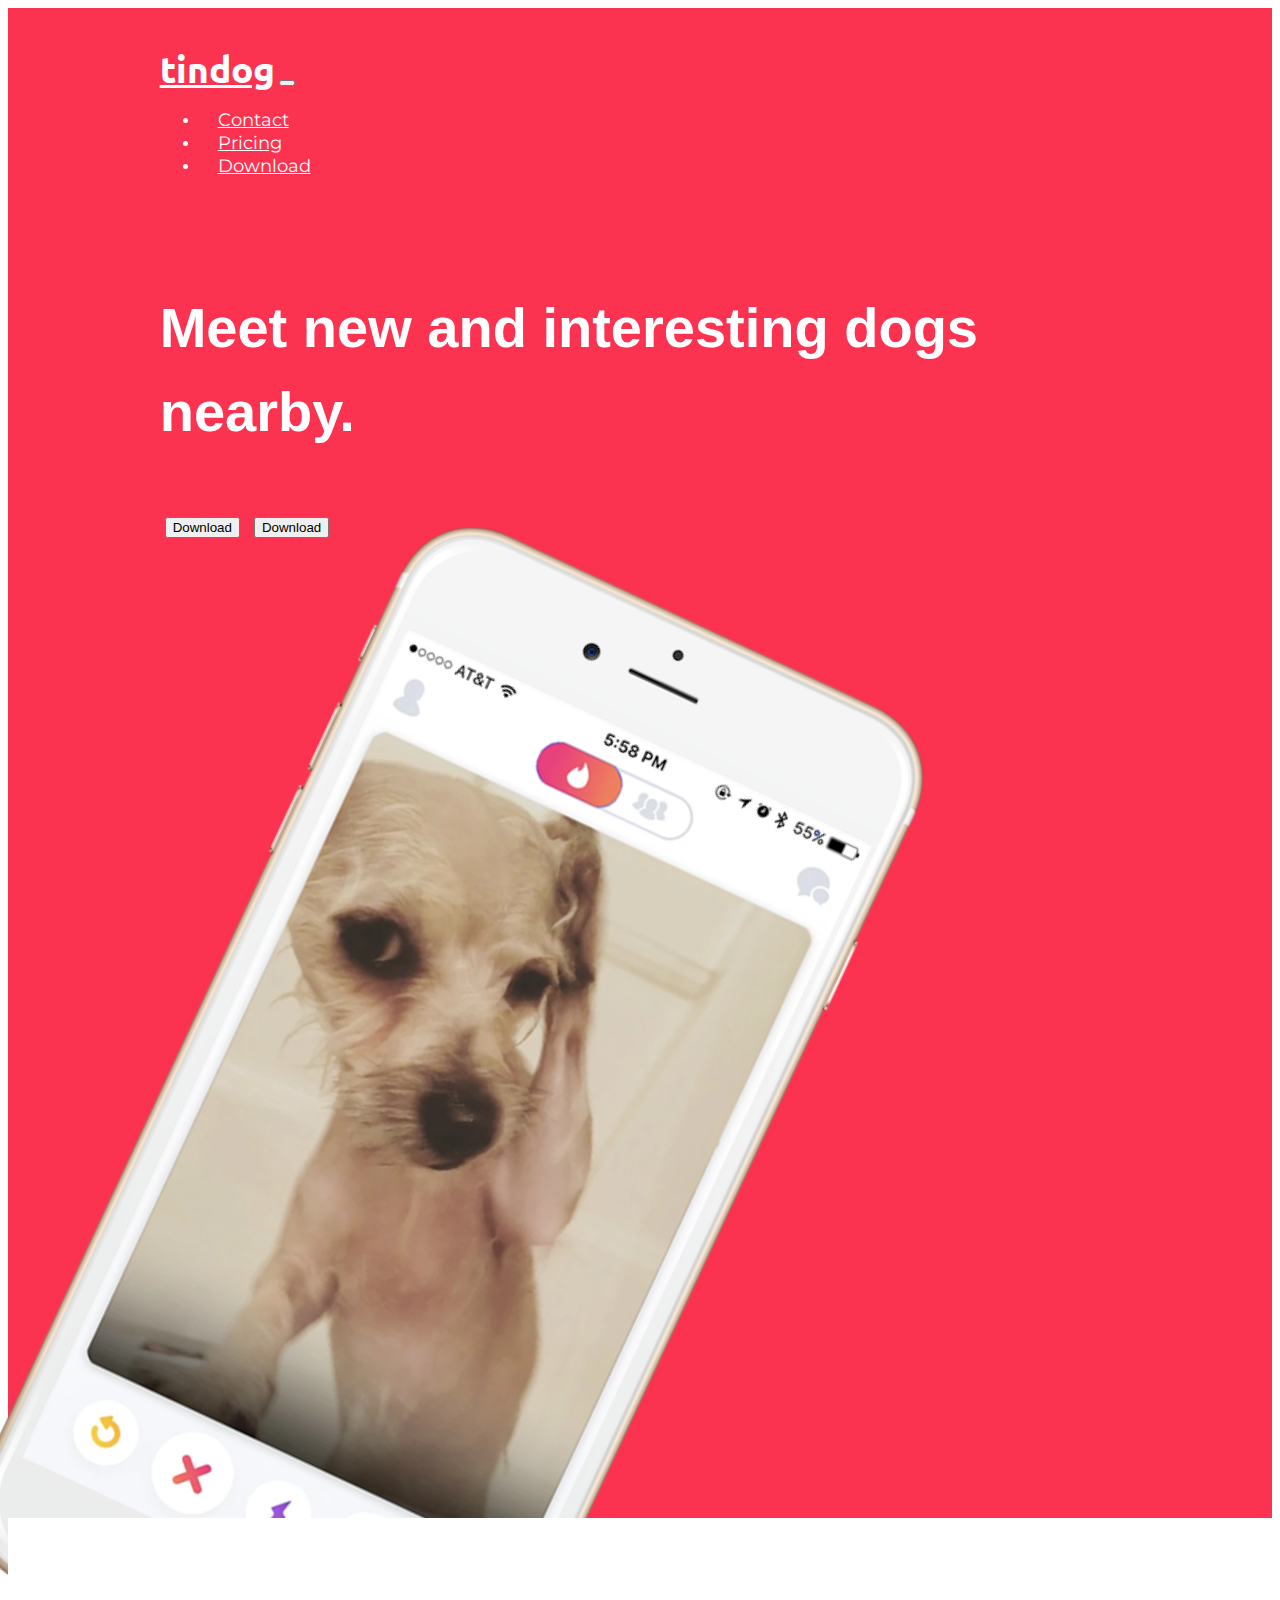
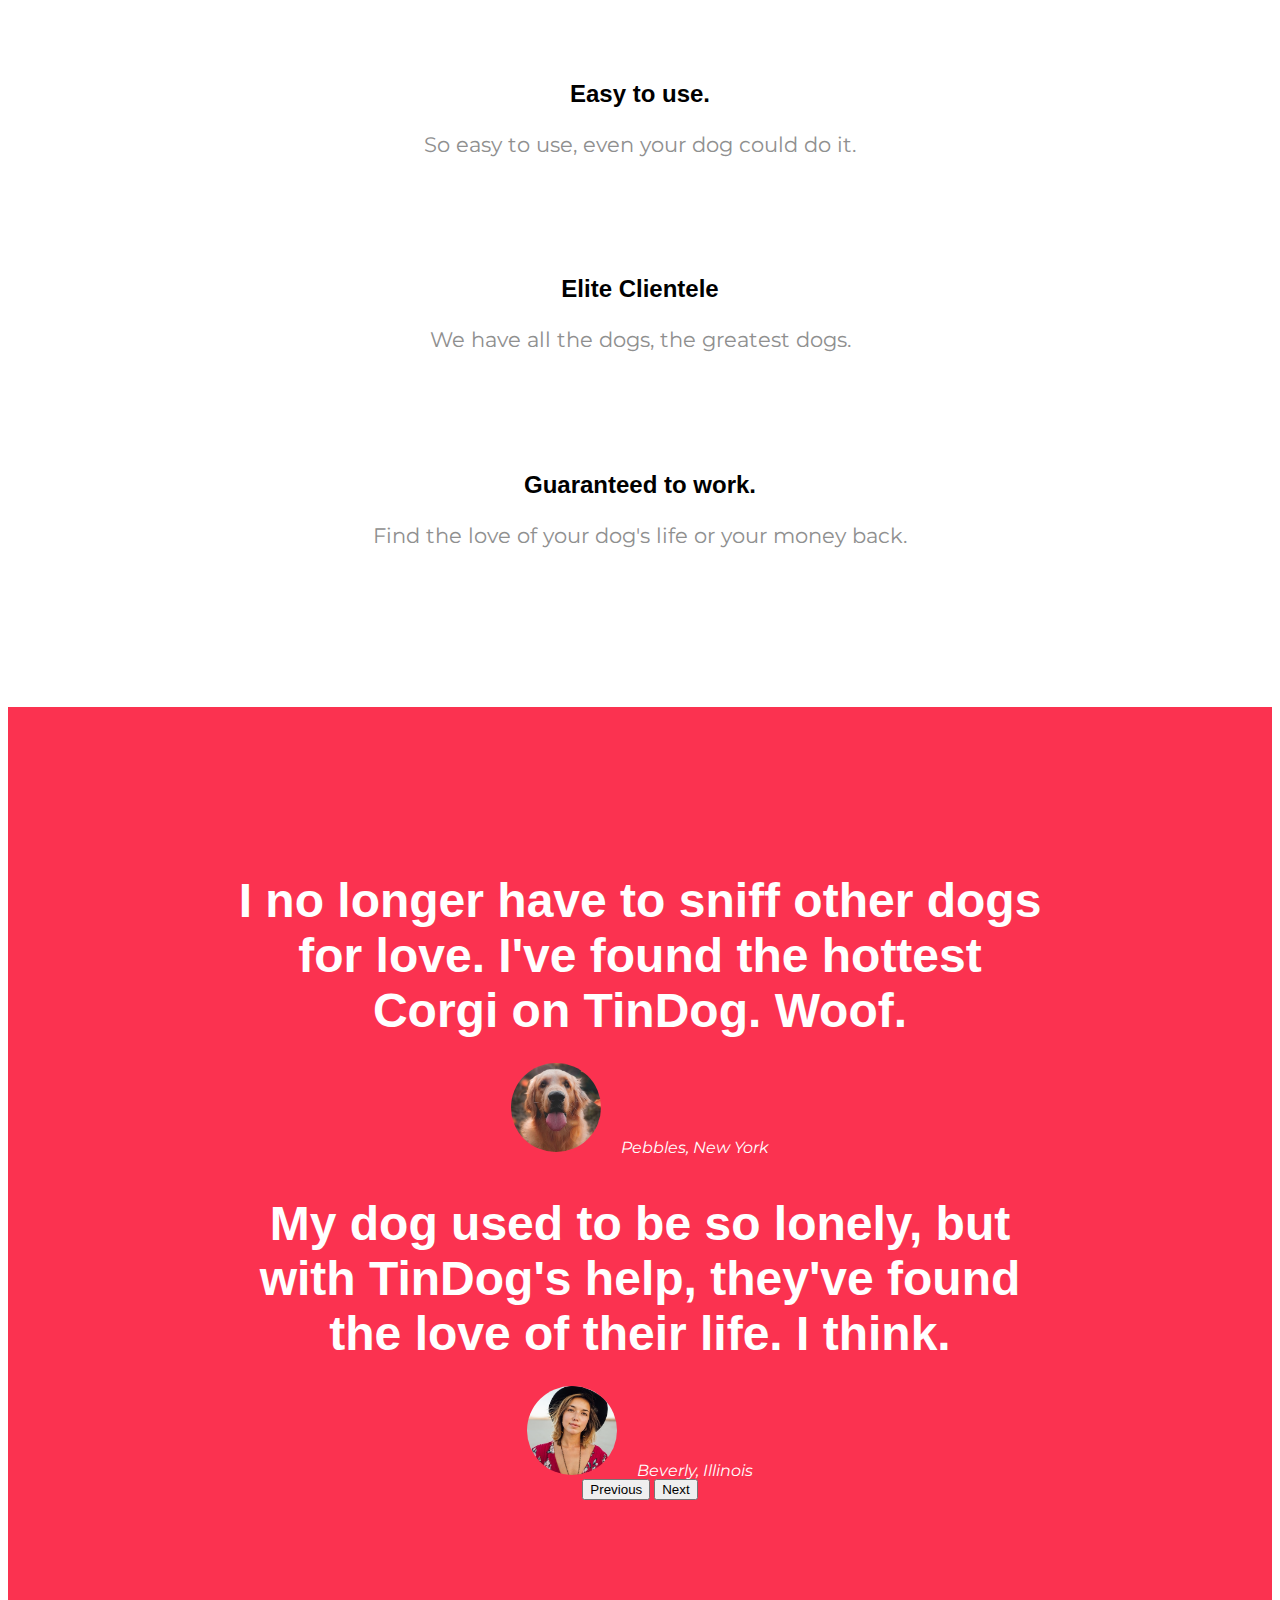
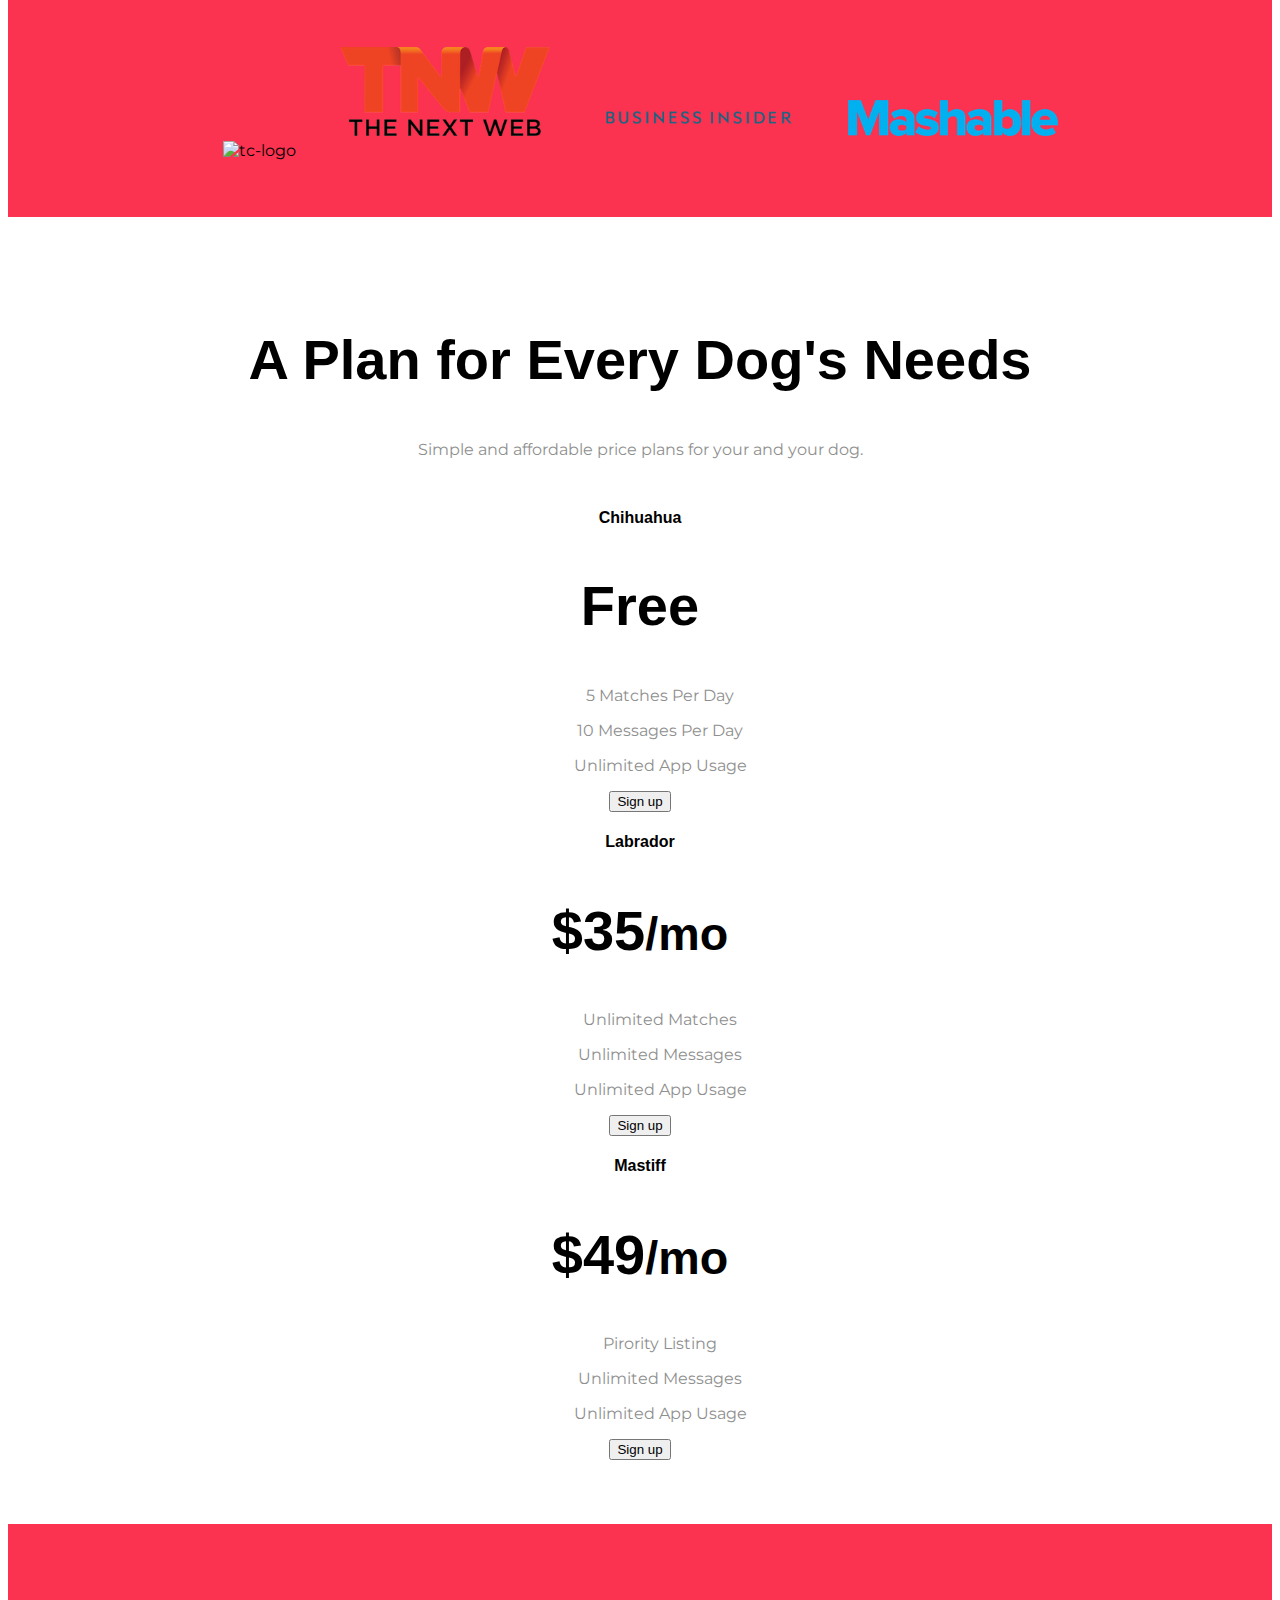
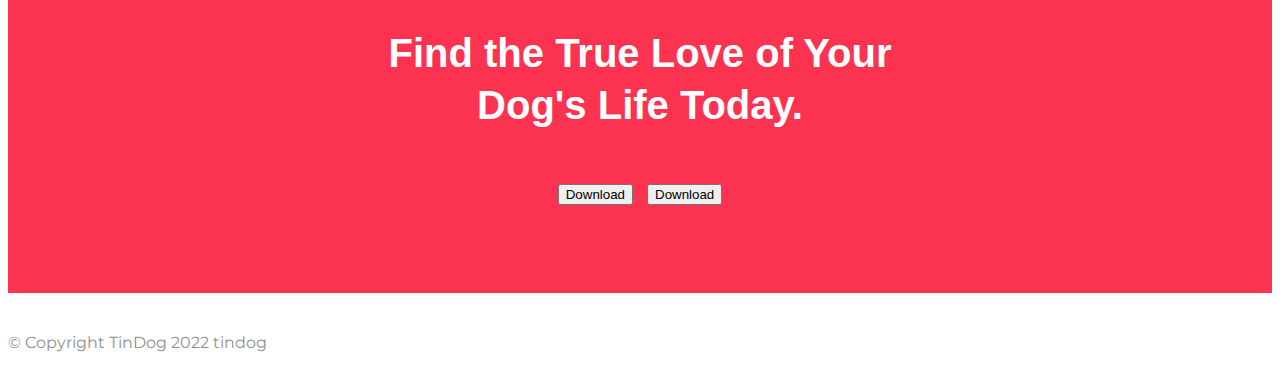
==== index.html @ 0bcb54ca "Adding new project" ====
<!DOCTYPE html>
<html>
  <head>
    <meta charset="utf-8" />
    <title>TinDog</title>
    <!-- CSS only -->
    <link
      href="https://cdn.jsdelivr.net/npm/bootstrap@5.2.1/dist/css/bootstrap.min.css"
      rel="stylesheet"
      integrity="sha384-iYQeCzEYFbKjA/T2uDLTpkwGzCiq6soy8tYaI1GyVh/UjpbCx/TYkiZhlZB6+fzT"
      crossorigin="anonymous"
    />
    <!-- JavaScript Bundle with Popper -->
    <script
      src="https://cdn.jsdelivr.net/npm/bootstrap@5.2.1/dist/js/bootstrap.bundle.min.js"
      integrity="sha384-u1OknCvxWvY5kfmNBILK2hRnQC3Pr17a+RTT6rIHI7NnikvbZlHgTPOOmMi466C8"
      crossorigin="anonymous"
    ></script>

    <link rel="stylesheet" href="css/styles.css" />
    <!-- Google font -->
    <link rel="preconnect" href="https://fonts.googleapis.com" />
    <link rel="preconnect" href="https://fonts.gstatic.com" crossorigin />
    <link
      href="https://fonts.googleapis.com/css2?family=Montserrat:wght@100;400;600&family=Ubuntu:wght@300;400;700&display=swap"
      rel="stylesheet"
    />

    <!-- font awesome links -->
    <script
      src="https://kit.fontawesome.com/67a561868f.js"
      crossorigin="anonymous"
    ></script>
  </head>

  <body>
    <section id="title">
      <div class="container-fluid title-container">
        <!-- Nav Bar -->
        <nav class="navbar navbar-expand-lg navbar-dark">
          <div class="container-fluid navbar-container">
            <a href="#" class="navbar-brand">tindog</a>
            <button
              class="navbar-toggler"
              type="button"
              data-bs-toggle="collapse"
              data-bs-target="#navbarToggler"
              aria-controls="navbarTogglerDemo02"
              aria-expanded="false"
              aria-label="Toggle navigation"
            >
              <span class="navbar-toggler-icon"></span>
            </button>
            <div class="collapse navbar-collapse" id="navbarToggler">
              <ul class="navbar-nav ms-auto">
                <li class="nav-item">
                  <a href="#" class="nav-link">Contact</a>
                </li>
                <li class="nav-item">
                  <a href="#" class="nav-link">Pricing</a>
                </li>
                <li class="nav-item">
                  <a href="#" class="nav-link">Download</a>
                </li>
              </ul>
            </div>
          </div>
        </nav>

        <!-- <nav class="navbar navbar-expand-lg">
          <button class="navbar-toggler" type="button" data-toggle="collapse" data-target="#navbarTogglerDemo01" aria-controls="navbarTogglerDemo01" aria-expanded="false" aria-label="Toggle navigation">
            <span class="navbar-toggler-icon"></span>
          </button>
          <div class="collapse navbar-collapse" id="navbarTogglerDemo01">
            <a class="navbar-brand" href="#">tindog</a>
            <ul class="navbar-nav mr-auto mt-2 mt-lg-0 ms-auto">
              <li class="nav-item active">
                <a class="nav-link" href="#">Contact</a>
              </li>
              <li class="nav-item">
                <a class="nav-link" href="#">Pricing</a>
              </li>
              <li class="nav-item">
                <a class="nav-link" href="#">Download</a>
              </li>
            </ul>
          </div>
        </nav> -->

        <!-- Title -->
        <div class="intro">
          <div class="row">
            <div class="col-xl-6">
              <h1>Meet new and interesting dogs nearby.</h1>
              <button type="button" class="btn btn-dark btn-lg download-btn">
                <i class="fa-brands fa-apple"></i> Download
              </button>
              <button
                type="button"
                class="btn btn-outline-light btn-lg download-btn"
              >
                <i class="fa-brands fa-google-play"></i> Download
              </button>
            </div>

            <div class="col-lg-6" id="sample-img-div">
              <img
                src="images/iphone6.png"
                alt="iphone-mockup"
                id="title-img"
              />
            </div>
          </div>
        </div>
      </div>
    </section>

    <!-- Features -->

    <section id="features">
      <div class="row">
        <div class="col-lg-4 feature-items">
          <i class="fa-sharp fa-solid fa-circle-check feature-icon"></i>
          <h3>Easy to use.</h3>
          <p>So easy to use, even your dog could do it.</p>
        </div>
        <div class="col-lg-4 feature-items">
          <i class="fa-solid fa-bullseye feature-icon"></i>
          <h3>Elite Clientele</h3>
          <p>We have all the dogs, the greatest dogs.</p>
        </div>
        <div class="col-lg-4 feature-items">
          <i class="fa-solid fa-heart feature-icon"></i>
          <h3>Guaranteed to work.</h3>
          <p>Find the love of your dog's life or your money back.</p>
        </div>
      </div>
    </section>

    <!-- Testimonials -->

    <section id="testimonials">
      <div
        id="carouselExampleControls"
        class="carousel slide"
        data-bs-ride="carousel"
      >
        <div class="carousel-inner">
          <div class="carousel-item active">
            <h2>
              I no longer have to sniff other dogs for love. I've found the
              hottest Corgi on TinDog. Woof.
            </h2>
            <img src="images/dog-img.jpg" alt="dog-profile" />
            <em>Pebbles, New York</em>
          </div>
          <div class="carousel-item">
            <h2 class="testimonial-text">
              My dog used to be so lonely, but with TinDog's help, they've found
              the love of their life. I think.
            </h2>
            <img
              class="testimonial-image"
              src="images/lady-img.jpg"
              alt="lady-profile"
            />
            <em>Beverly, Illinois</em>
          </div>
        </div>
        <button
          class="carousel-control-prev"
          type="button"
          data-bs-target="#carouselExampleControls"
          data-bs-slide="prev"
        >
          <span class="carousel-control-prev-icon" aria-hidden="true"></span>
          <span class="visually-hidden">Previous</span>
        </button>
        <button
          class="carousel-control-next"
          type="button"
          data-bs-target="#carouselExampleControls"
          data-bs-slide="next"
        >
          <span class="carousel-control-next-icon" aria-hidden="true"></span>
          <span class="visually-hidden">Next</span>
        </button>
      </div>
    </section>

    <!-- Press -->

    <section id="press">
      <img src="images/techcrunch.png" alt="tc-logo" />
      <img src="images/tnw.png" alt="tnw-logo" />
      <img src="images/bizinsider.png" alt="biz-insider-logo" />
      <img src="images/mashable.png" alt="mashable-logo" />
    </section>

    <!-- Pricing -->

    <section id="pricing">
      <h1>A Plan for Every Dog's Needs</h1>
      <p class="gray">Simple and affordable price plans for your and your dog.</p>

      <div class="row" id="pricing-cards">
        <div class="col-md-6 col-lg-4 col-sm-12">
          <div class="card mb-4 rounded-3 shadow-sm">
            <div class="card-header py-3">
              <h4 class="my-0">Chihuahua</h4>
            </div>
            <div class="card-body">
              <h1 class="card-title pricing-card-title">Free</h1>
              <ul class="list-unstyled mt-3 mb-4">
                <p>5 Matches Per Day</p>
                <p>10 Messages Per Day</p>
                <p>Unlimited App Usage</p>
              </ul>
              <button
                type="button"
                class="w-100 btn btn-lg btn-outline-dark"
              >
                Sign up
              </button>
            </div>
          </div>
        </div>
        <div class="col col-md-6 col-lg-4 col-sm-12">
          <div class="card mb-4 rounded-3 shadow-sm">
            <div class="card-header py-3">
              <h4 class="my-0">Labrador</h4>
            </div>
            <div class="card-body">
              <h1 class="card-title pricing-card-title">
                $35<small class="text-muted fw-light">/mo</small>
              </h1>
              <ul class="list-unstyled mt-3 mb-4">
                <p>Unlimited Matches</p>
                <p>Unlimited Messages</p>
                <p>Unlimited App Usage</p>
              </ul>
              <button type="button" class="w-100 btn btn-lg btn-dark">
                Sign up
              </button>
            </div>
          </div>
        </div>
        <div class="col col-md-12 col-lg-4">
          <div class="card mb-4 rounded-3 shadow-sm border-dark">
            <div class="card-header py-3 text-bg-dark border-dark">
              <h4 class="my-0">Mastiff</h4>
            </div>
            <div class="card-body">
              <h1 class="card-title pricing-card-title">
                $49<small class="text-muted fw-light">/mo</small>
              </h1>
              <ul class="list-unstyled mt-3 mb-4">
                <p>Pirority Listing</p>
                <p>Unlimited Messages</p>
                <p>Unlimited App Usage</p>
              </ul>
              <button type="button" class="w-100 btn btn-lg btn-dark">
                Sign up
              </button>
            </div>
          </div>
        </div>
      </div>
    </section>

    <!-- Call to Action -->

    <section id="cta">
      <h3>Find the True Love of Your Dog's Life Today.</h3>
      <!-- <button type="button">Download</button>
      <button type="button">Download</button> -->
      <button type="button" class="btn btn-dark btn-lg download-btn">
        <i class="fa-brands fa-apple"></i> Download
      </button>
      <button
        type="button"
        class="btn btn-outline-light btn-lg download-btn"
      >
        <i class="fa-brands fa-google-play"></i> Download
      </button>
    </section>

    <!-- Footer -->

    <footer id="footer">
      <div class="footer-icon">
        <i class="fa-brands fa-twitter"></i>
        <i class="fa-brands fa-facebook-f"></i>
        <i class="fa-solid fa-envelope"></i>
        <i class="fa-brands fa-instagram"></i>
      </div>
      <p class="gray">© Copyright TinDog 2022 tindog</p>
    </footer>
  </body>
</html>
---- css/styles.css ----
/* Making nav bar to slide from side */
@media (max-width: 992px){
    .navbar-collapse{
        position: fixed;
        top: 50px;
        left: 0;
        padding: 0 15px 15px 15px;
        width: 75%;
        height: 100%;
    }
    .navbar-collapse.collapsing{
        left: -75%;
        transition: height 0s ease;
    }
}

/* refactoring - all general selector */
body{
    font-family: "Montserrat";

}

h1{
    font-family: 'Montserrat-Black', sans-serif;
    font-weight: 700;
    font-size: 3.5rem;
    line-height: 1.5;
}

h3{
    font-size: 1.5rem;
    font-family: 'Montserrat-Bold', sans-serif;
    font-weight: bold;
}

h4{
    font-family: 'Montserrat-Black', sans-serif;
    font-weight: 700;
}


#title{
    background-color: #fb3250;
    /* padding: 3% 15%; */
    color: #fff;
    z-index: -1;
    position: relative;
}
.title-container{
    padding: 3% 12%;
}



/* button */
.download-btn{
    margin: 25px 5px
}

/* nav-bar */
.navbar-brand, .nav-link{
    color: #fff;
}
.navbar-brand{
    font-family: 'Ubuntu';
    font-size: 2.3rem;
    font-weight: bold;
}
.nav-item{
    padding: 0px 18px;
}
.nav-link{
    font-size: 1.15rem;
}
.navbar{
    padding: 0px 0px 3.5rem;
}

#title-img{
    width: 60%;
    transform: rotate(25deg);
    z-index: -1;
}
.navbar-container{
    padding-left: 0px;
}

/* features */
#features{
    background-color: #fff;
    padding: 8% 16%;
    text-align: center;
    font-size: 1.3em;
    margin-top: -250px;
    z-index: 1;
}
.feature-icon{
    color: #ef8172;
    font-size: 3rem;
    margin-bottom: 3.5%;
}
.feature-icon:hover{
    color: #fb3250;
}
.feature-items{
    padding: 4.3%;
}

.feature-items p{
    color: #8f8f8f;
}

/* testimonials */
#testimonials{
    background-color:#fb3250;
    text-align: center;
    padding: 10% 4%;
    color: #fff;
}
#testimonials h2{
    color: #fff;
    font-family: 'Montserrat-Bold', sans-serif;
    font-weight: bold;
    font-size: 3em;
    margin-bottom: 3%;
}
.carousel-inner{
    padding: 0 15%;
}
.carousel-item img{
    width: 90px;
    border-radius: 100%;
    margin-right: 2%;
}

/* press */
#press{
    background-color: #fb3250;
    text-align: center;
    padding-bottom: 3%;
}
#press img{
    width: 210px;
    margin: 20px;
}

/* pricing */
.card{
    /* margin: 4% 2%; */
    padding: 0;
    width: 100%;
}
#pricing{
    max-width: 1139px;
    margin: auto;
    padding: 5% 20px;
    text-align: center;
}
#pricing-cards{
    margin-top: 50px;
}
#pricing h2{
    font-weight:5rem;
    font-size: 3rem;
}
.gray{
    color: #8f8f8f;
}
#pricing p{
    color: #8f8f8f;
}


/* cta */
#cta{
    background-color: #fb3250;
    color: #fff;
    text-align: center;
    padding: 5% 28%;
}
#cta h3{
    font-family: 600;
    font-size: 2.5rem;
    line-height: 1.3em;
    margin-bottom: 5%;
}

/* footer */

footer i{
    font-size: 1.2em;
    margin: 10px;
}
footer i:hover{
    color: #fb3250;
}

/* media query breakpoints */
@media (max-width: 1140px){
    #title-img{
        transform: rotate(0);
    }
    #features{
        margin-top: 0px;
    }
    .intro{
        text-align: center;
    }
    #sample-img-div{
        width: 100%;
    }
    #sample-img-div img{
        width: 40%
    }
}
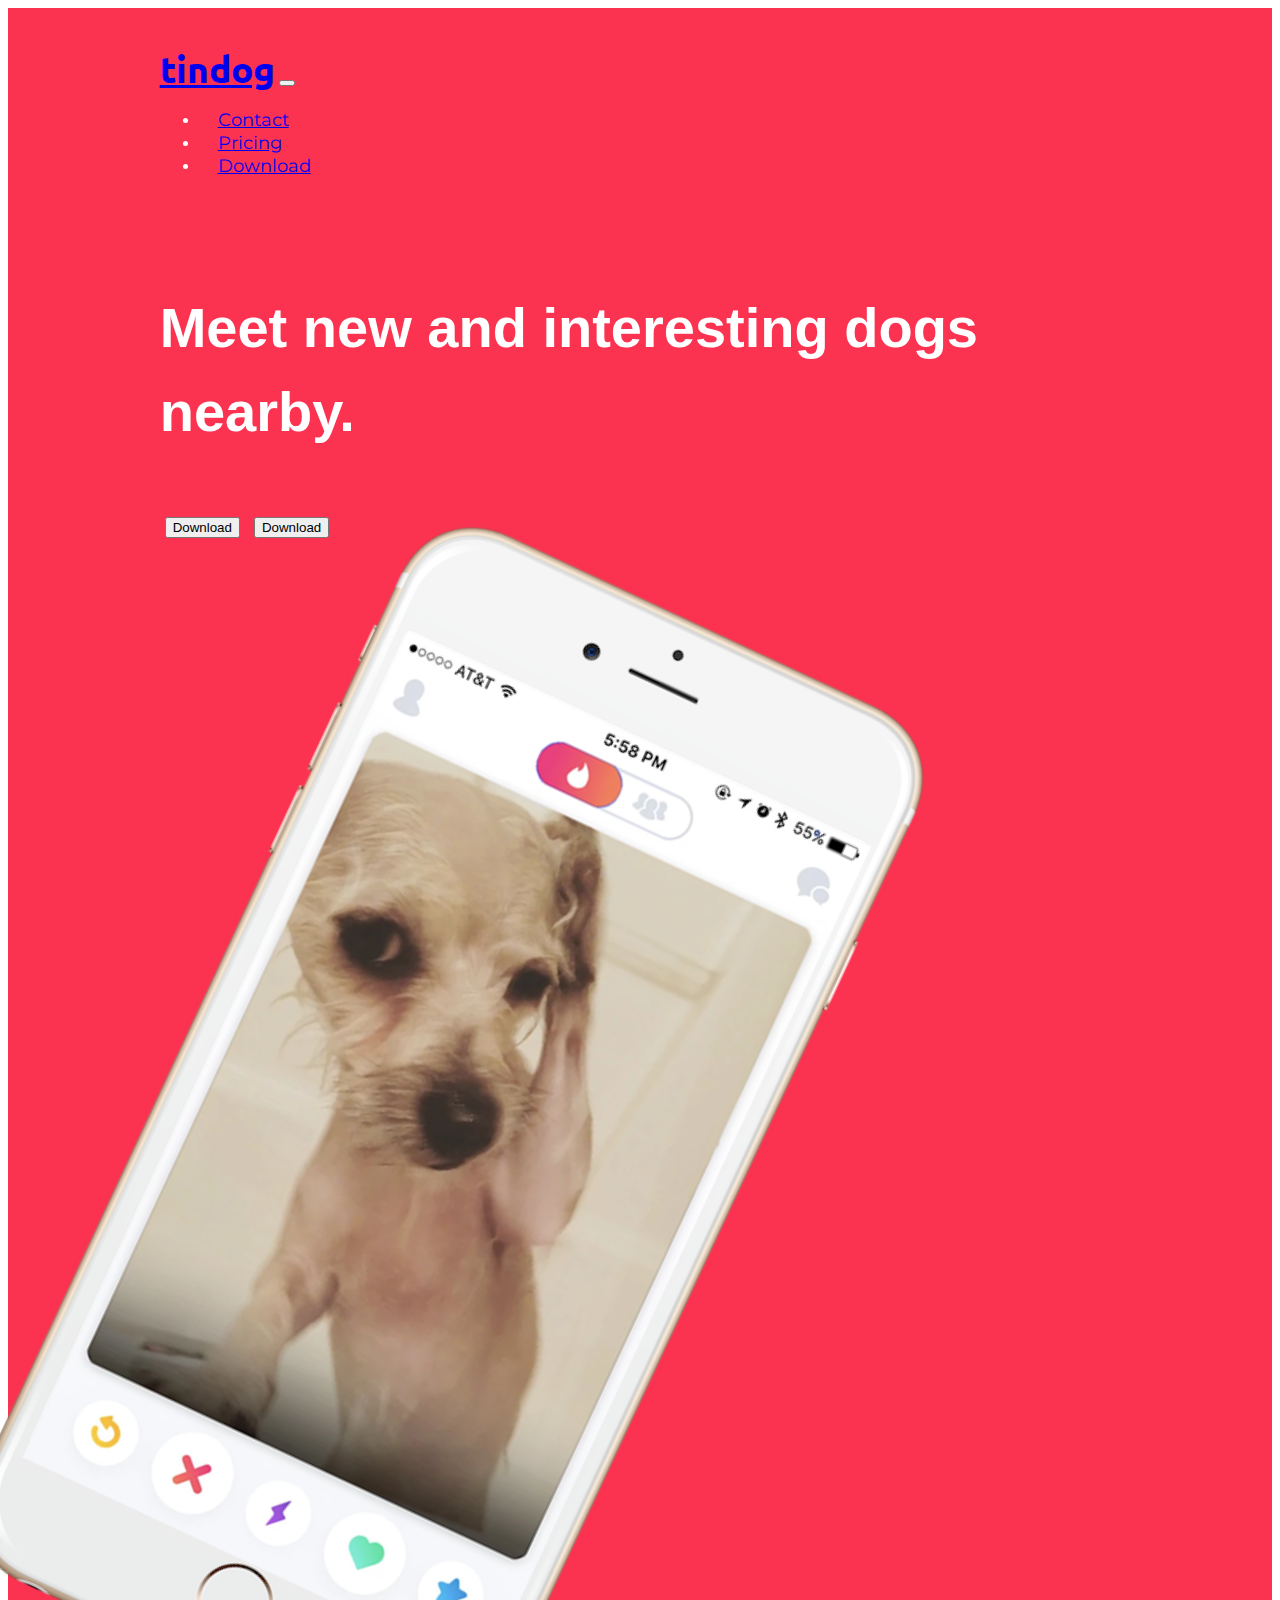
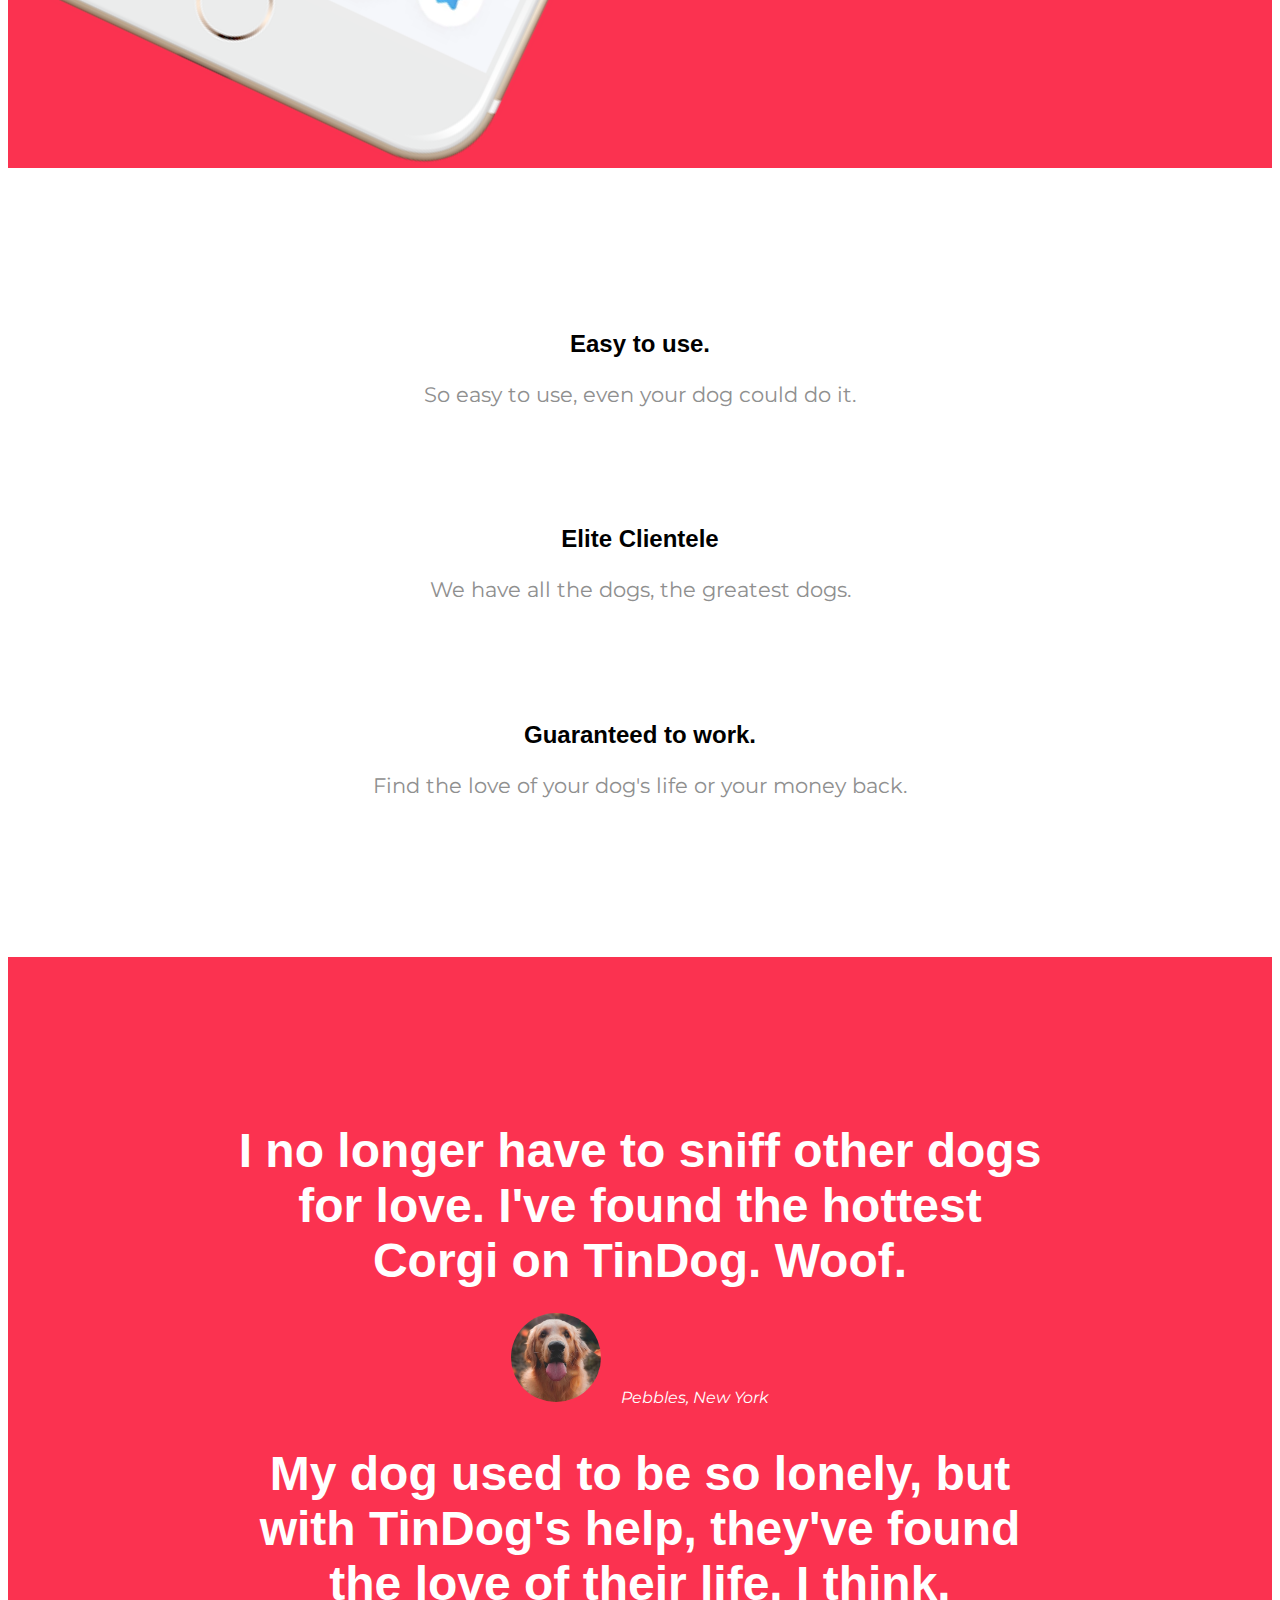
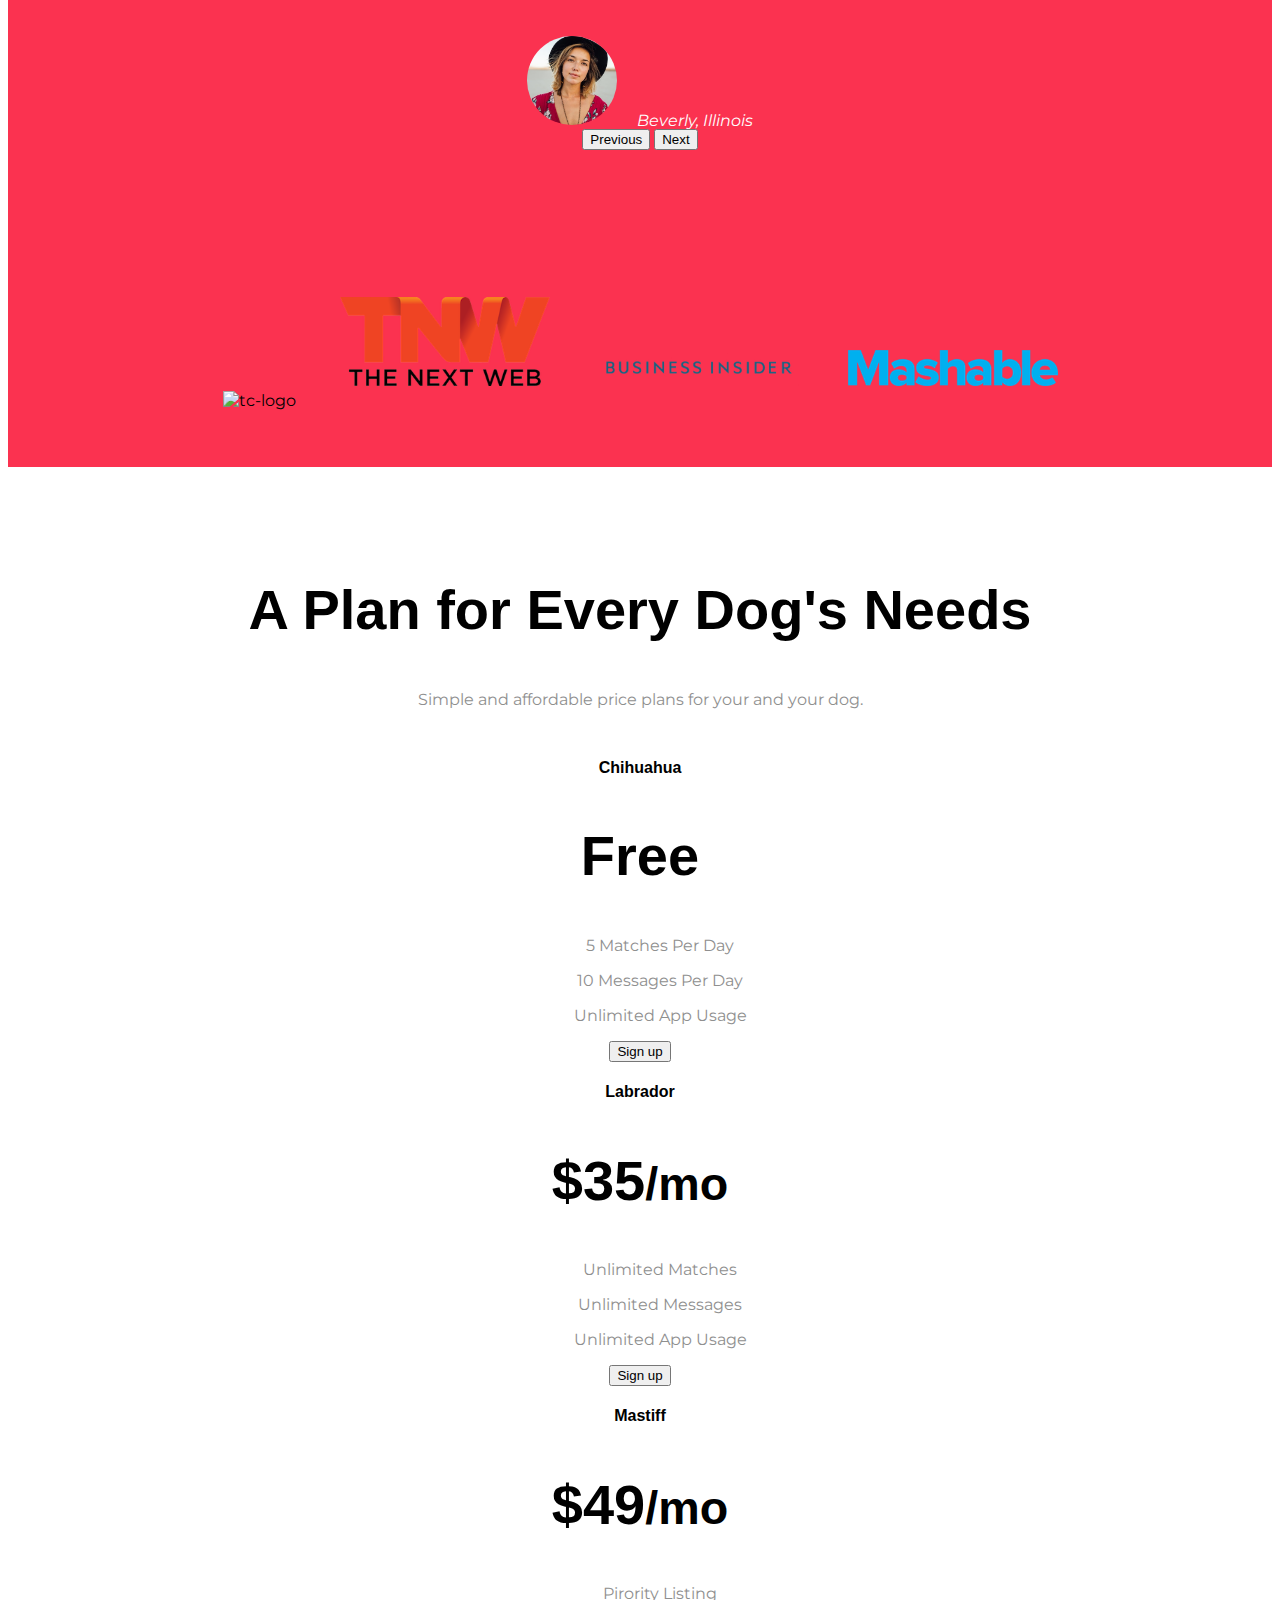
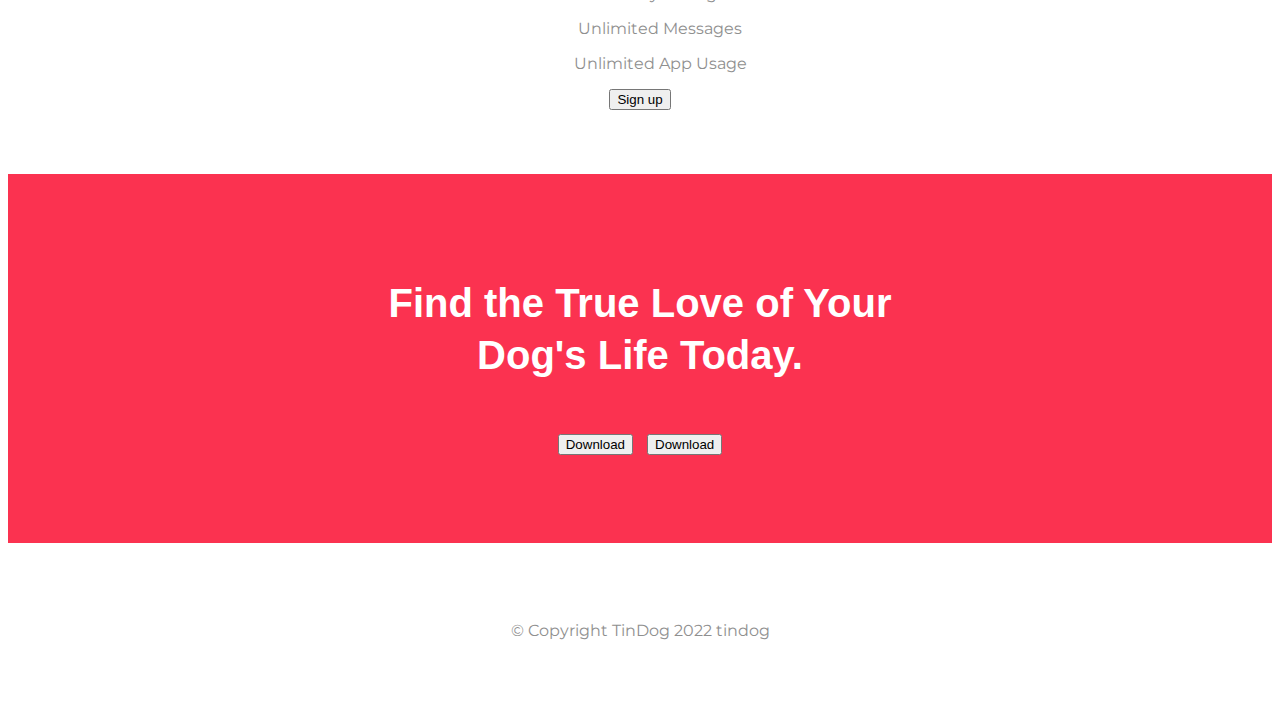
==== commit 23e01e2d: "Making some changes in the website" ====
--- a/index.html
+++ b/index.html
@@ -3,21 +3,15 @@
   <head>
     <meta charset="utf-8" />
     <title>TinDog</title>
-    <!-- CSS only -->
     <link
       href="https://cdn.jsdelivr.net/npm/bootstrap@5.2.1/dist/css/bootstrap.min.css"
       rel="stylesheet"
       integrity="sha384-iYQeCzEYFbKjA/T2uDLTpkwGzCiq6soy8tYaI1GyVh/UjpbCx/TYkiZhlZB6+fzT"
-      crossorigin="anonymous"
-    />
+      crossorigin="anonymous">
     <!-- JavaScript Bundle with Popper -->
-    <script
-      src="https://cdn.jsdelivr.net/npm/bootstrap@5.2.1/dist/js/bootstrap.bundle.min.js"
-      integrity="sha384-u1OknCvxWvY5kfmNBILK2hRnQC3Pr17a+RTT6rIHI7NnikvbZlHgTPOOmMi466C8"
-      crossorigin="anonymous"
-    ></script>
-
+    <script src="https://cdn.jsdelivr.net/npm/bootstrap@5.2.1/dist/js/bootstrap.bundle.min.js" integrity="sha384-u1OknCvxWvY5kfmNBILK2hRnQC3Pr17a+RTT6rIHI7NnikvbZlHgTPOOmMi466C8" crossorigin="anonymous"></script>
     <link rel="stylesheet" href="css/styles.css" />
+    
     <!-- Google font -->
     <link rel="preconnect" href="https://fonts.googleapis.com" />
     <link rel="preconnect" href="https://fonts.gstatic.com" crossorigin />
@@ -31,6 +25,7 @@
       src="https://kit.fontawesome.com/67a561868f.js"
       crossorigin="anonymous"
     ></script>
+    
   </head>
 
   <body>
@@ -66,27 +61,7 @@
             </div>
           </div>
         </nav>
-
-        <!-- <nav class="navbar navbar-expand-lg">
-          <button class="navbar-toggler" type="button" data-toggle="collapse" data-target="#navbarTogglerDemo01" aria-controls="navbarTogglerDemo01" aria-expanded="false" aria-label="Toggle navigation">
-            <span class="navbar-toggler-icon"></span>
-          </button>
-          <div class="collapse navbar-collapse" id="navbarTogglerDemo01">
-            <a class="navbar-brand" href="#">tindog</a>
-            <ul class="navbar-nav mr-auto mt-2 mt-lg-0 ms-auto">
-              <li class="nav-item active">
-                <a class="nav-link" href="#">Contact</a>
-              </li>
-              <li class="nav-item">
-                <a class="nav-link" href="#">Pricing</a>
-              </li>
-              <li class="nav-item">
-                <a class="nav-link" href="#">Download</a>
-              </li>
-            </ul>
-          </div>
-        </nav> -->
-
+        
         <!-- Title -->
         <div class="intro">
           <div class="row">
@@ -101,6 +76,7 @@
               >
                 <i class="fa-brands fa-google-play"></i> Download
               </button>
+
             </div>
 
             <div class="col-lg-6" id="sample-img-div">
--- a/css/styles.css
+++ b/css/styles.css
@@ -1,4 +1,4 @@
-/* Making nav bar to slide from side */
+/* Making nav bar to slide from side
 @media (max-width: 992px){
     .navbar-collapse{
         position: fixed;
@@ -12,12 +12,12 @@
         left: -75%;
         transition: height 0s ease;
     }
-}
+} */
+
 
 /* refactoring - all general selector */
 body{
     font-family: "Montserrat";
-
 }
 
 h1{
@@ -41,9 +41,7 @@
 
 #title{
     background-color: #fb3250;
-    /* padding: 3% 15%; */
-    color: #fff;
-    z-index: -1;
+    color: #fff;
     position: relative;
 }
 .title-container{
@@ -58,14 +56,14 @@
 }
 
 /* nav-bar */
-.navbar-brand, .nav-link{
-    color: #fff;
-}
 .navbar-brand{
     font-family: 'Ubuntu';
     font-size: 2.3rem;
     font-weight: bold;
 }
+nav{
+    color: #fff;
+}
 .nav-item{
     padding: 0px 18px;
 }
@@ -79,7 +77,6 @@
 #title-img{
     width: 60%;
     transform: rotate(25deg);
-    z-index: -1;
 }
 .navbar-container{
     padding-left: 0px;
@@ -91,8 +88,8 @@
     padding: 8% 16%;
     text-align: center;
     font-size: 1.3em;
-    margin-top: -250px;
-    z-index: 1;
+    /* margin-top: -250px; */
+    z-index: 5;
 }
 .feature-icon{
     color: #ef8172;
@@ -186,7 +183,10 @@
 }
 
 /* footer */
-
+footer{
+    text-align: center;
+    padding: 3% 12%;
+}
 footer i{
     font-size: 1.2em;
     margin: 10px;
